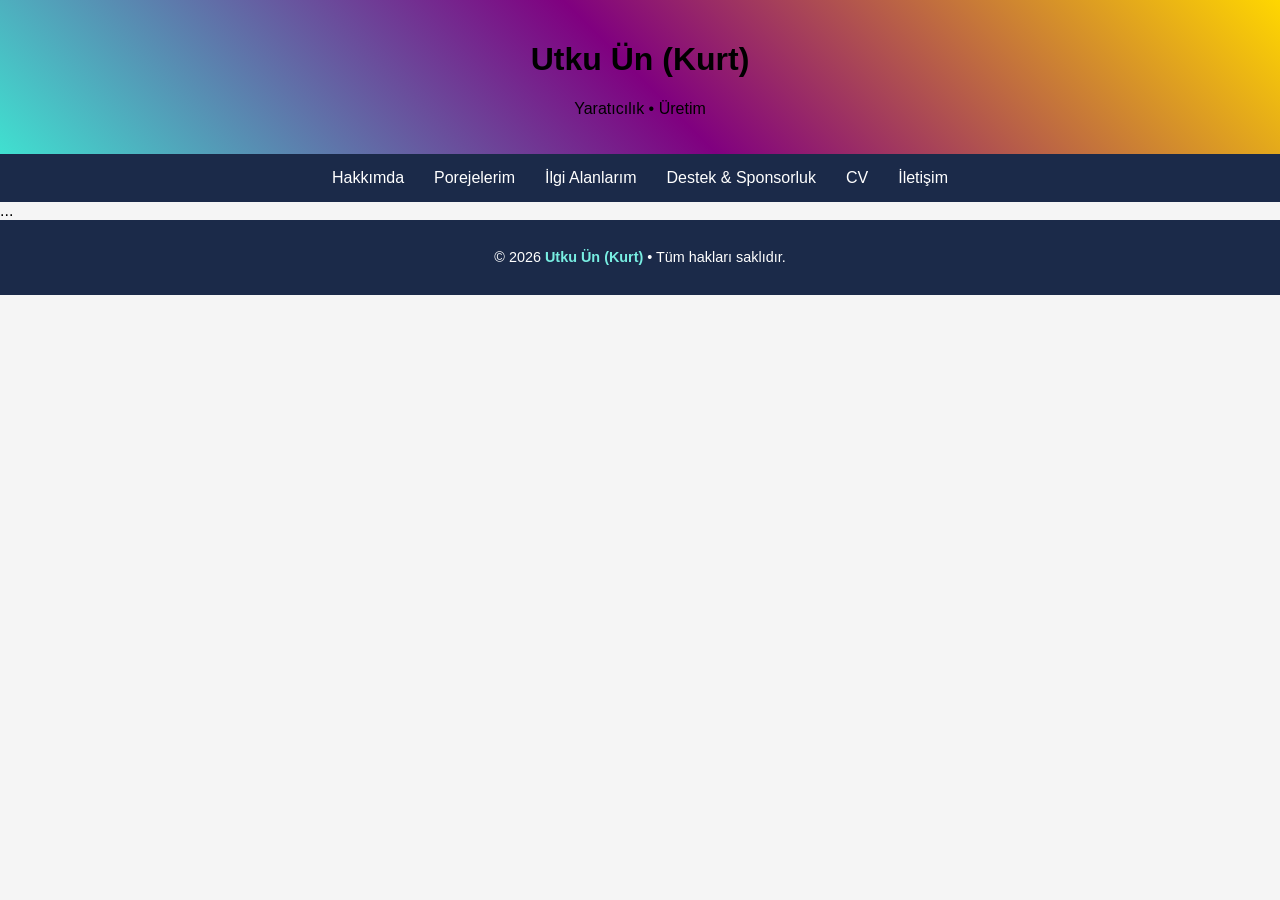
==== index.html @ 03e9b85d "Update index.html" ====
<!DOCTYPE html>
<html lang="tr">
    <head>
        <meta charset="UTF-8">
        <title>Ana Sayfa</title>
        <link rel="stylesheet" href="./css/base.css">
        <link rel="stylesheet" href="./css/content.css">
    </head>
    <body>

        <header>
            <h1>Utku Ün (Kurt)</h1>
            <p>Yaratıcılık • Üretim</p>
        </header>

        <nav>
            <a href="./about-me/index.html">Hakkımda</a>
            <a href="./my-projects/index.html">Porejelerim</a>
            <a href="./my-areas-of-interest/index.html">İlgi Alanlarım</a>
            <a href="./support-and-sponsorship/index.html">Destek & Sponsorluk</a>
            <a href="./my-cv/index.html">CV</a>
            <a href="./contact-me/index.html">İletişim</a>
        </nav>

        ...

        <footer>
            <P>
                © 2026 
                <span class="brand">Utku Ün (Kurt)</a></span> • 
                Tüm hakları saklıdır.
            </P>
        </footer>
    </body>
</html>
---- css/base.css ----
/* SAYFAYA AİT TEMEL TASARIM*/
:root {
    --color-brand: #78eee2;
    --color-offical-dark: #1B2A49;
    --color-offical-open: #445b85;
    --color-text-dark: #000;
    --color-text-open: #fff;
}

body {
    font-family: Arial, sans-serif;
    background: #f5f5f5;
    color: var(--color-text-dark);
    margin: 0;
    padding: 0px;
}

body a {
    text-decoration: none;
}

body section {
    padding: 20px;
}

header {
    background: linear-gradient(
    45deg,
    #40E0D0, /* turkuaz */
    #800080, /* mor */
    #FFD700  /* altın */
    );
    padding: 20px;
    text-align: center;
}

nav {
    background-color: var(--color-offical-dark);
    display: flex;
    justify-content: center;
}

nav a {
    color: var(--color-text-open);
    padding: 15px;
    /*text-decoration: none;*/
    transition: background 0.3s ease, color 0.3s ease;
}

nav a:hover {
    background-color: var(--color-offical-open);
    color: var(--color-brand);
}

footer {
    background-color: var(--color-offical-dark);
    color: var(--color-text-open);
    text-align: center;
    padding: 15px;
    font-size: 0.9em;
}

.brand {
    font-weight: bold;
    color: var(--color-brand)
}
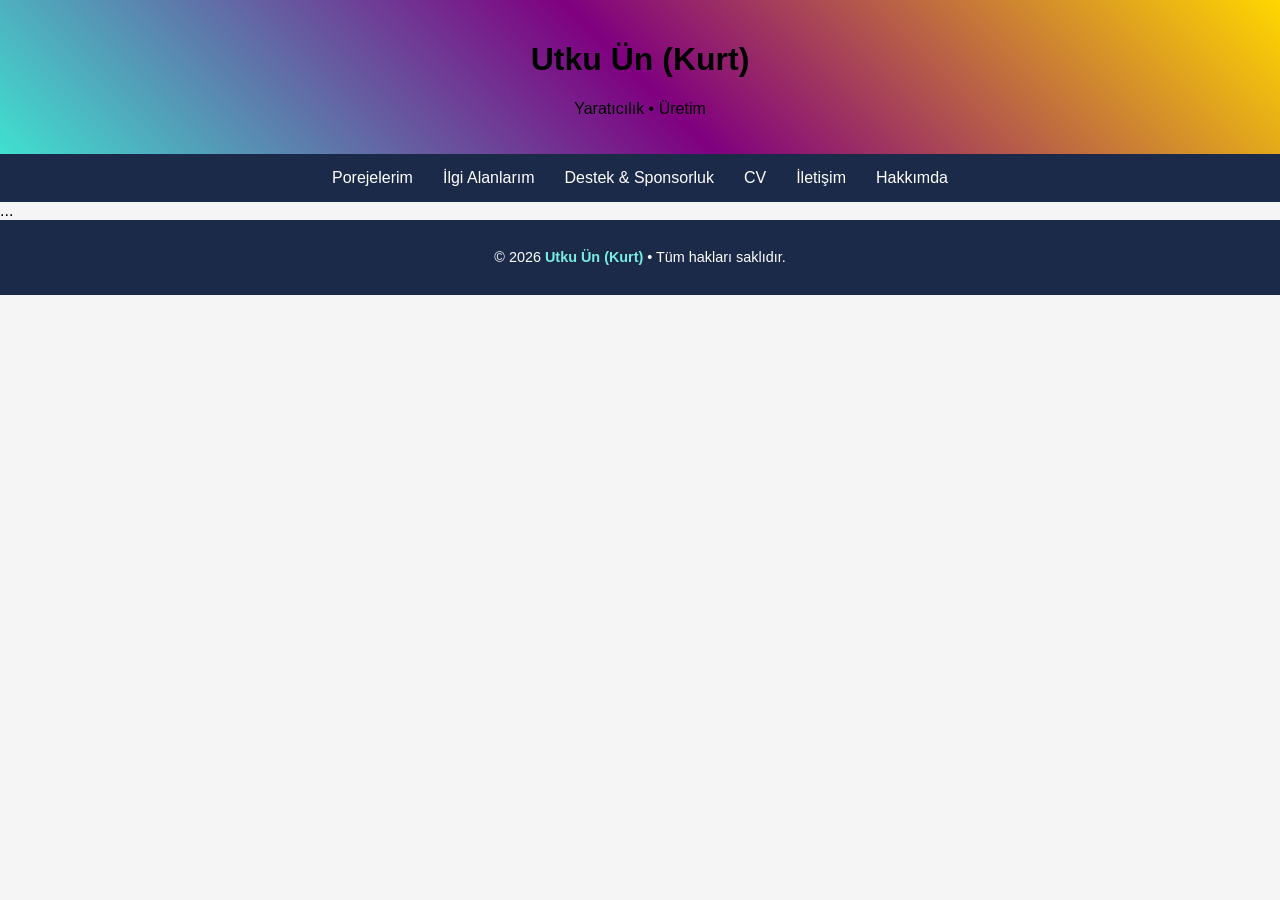
==== commit a5750355: "Update index.html" ====
--- a/index.html
+++ b/index.html
@@ -14,12 +14,12 @@
         </header>
 
         <nav>
-            <a href="./about-me/index.html">Hakkımda</a>
             <a href="./my-projects/index.html">Porejelerim</a>
             <a href="./my-areas-of-interest/index.html">İlgi Alanlarım</a>
             <a href="./support-and-sponsorship/index.html">Destek & Sponsorluk</a>
             <a href="./my-cv/index.html">CV</a>
             <a href="./contact-me/index.html">İletişim</a>
+            <a href="./about-me/index.html">Hakkımda</a>
         </nav>
 
         ...
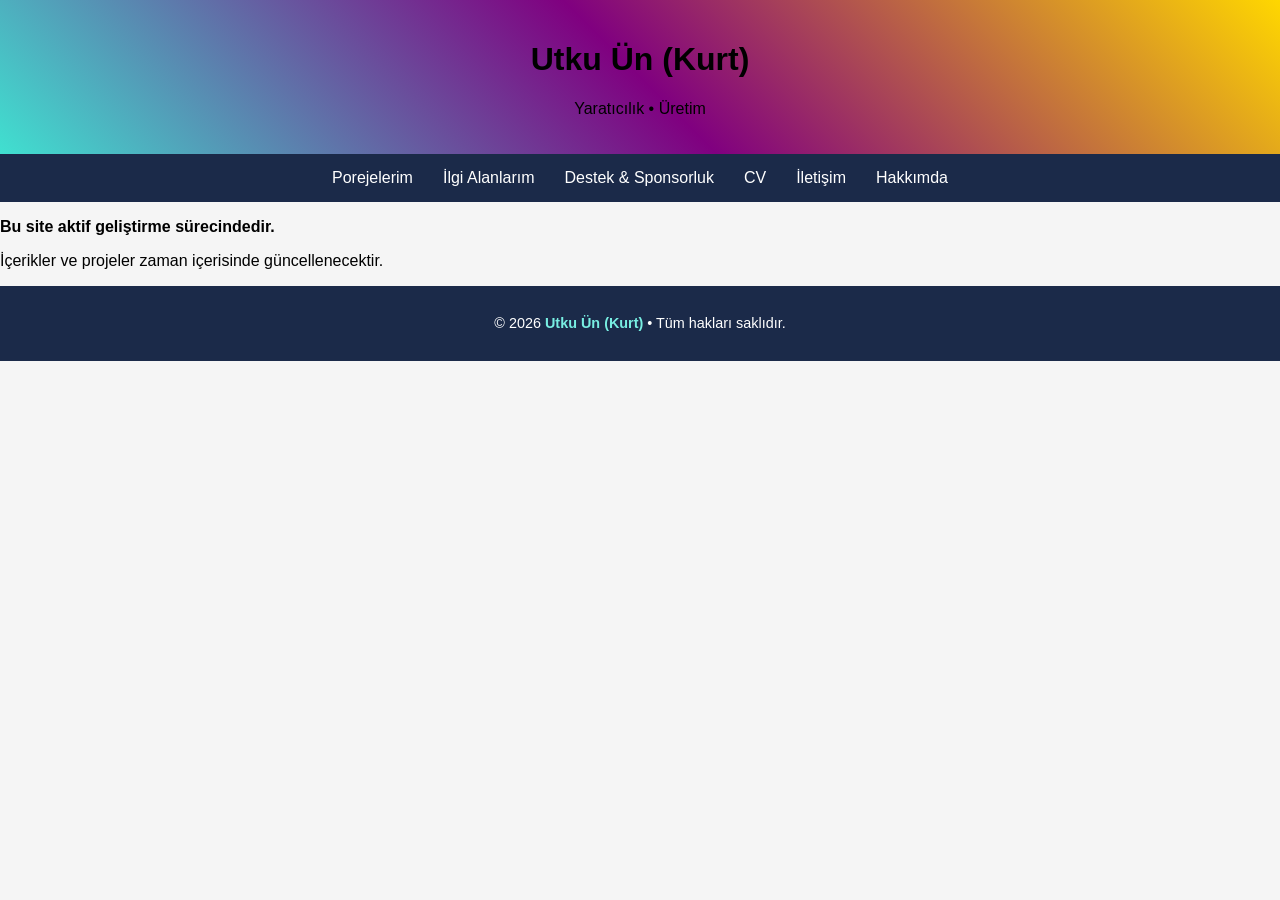
==== commit 4c55725f: "Update index.html" ====
--- a/index.html
+++ b/index.html
@@ -1,3 +1,10 @@
+<!--
+# SPDX-License-Identifier: ...
+# Created: 2026-10-13
+# Author: Uruz - Utku Ün (Kurt)
+-->
+
+
 <!DOCTYPE html>
 <html lang="tr">
     <head>
@@ -22,7 +29,8 @@
             <a href="./about-me/index.html">Hakkımda</a>
         </nav>
 
-        ...
+        <p><strong>Bu site aktif geliştirme sürecindedir.</strong></p>
+        <p>İçerikler ve projeler zaman içerisinde güncellenecektir.</p>
 
         <footer>
             <P>
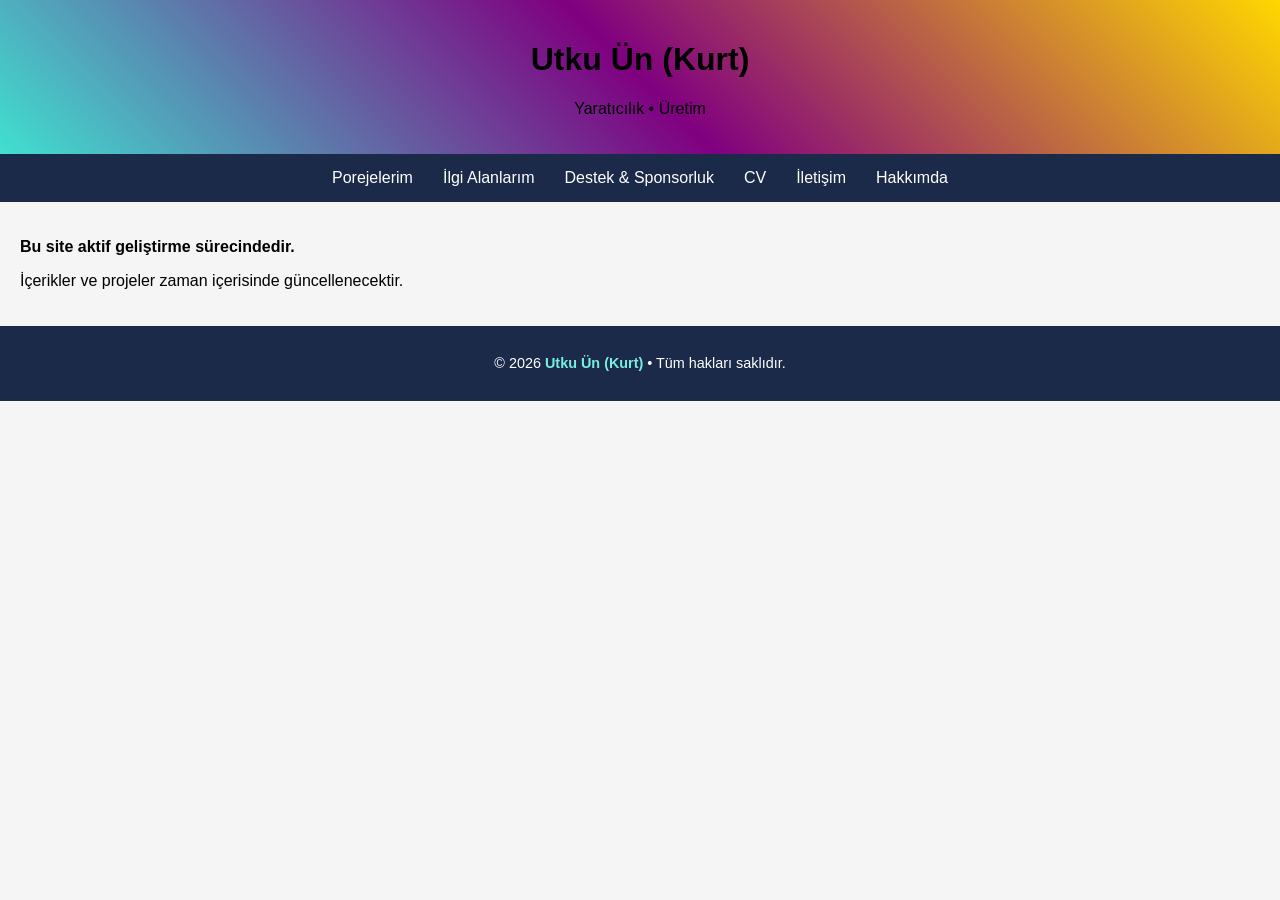
==== commit 7d99b36a: "Update index.html" ====
--- a/index.html
+++ b/index.html
@@ -29,8 +29,12 @@
             <a href="./about-me/index.html">Hakkımda</a>
         </nav>
 
-        <p><strong>Bu site aktif geliştirme sürecindedir.</strong></p>
-        <p>İçerikler ve projeler zaman içerisinde güncellenecektir.</p>
+        <section>
+            <div class="card">
+                <p><strong>Bu site aktif geliştirme sürecindedir.</strong></p>
+                <p>İçerikler ve projeler zaman içerisinde güncellenecektir.</p>
+            </div>
+        </section>
 
         <footer>
             <P>
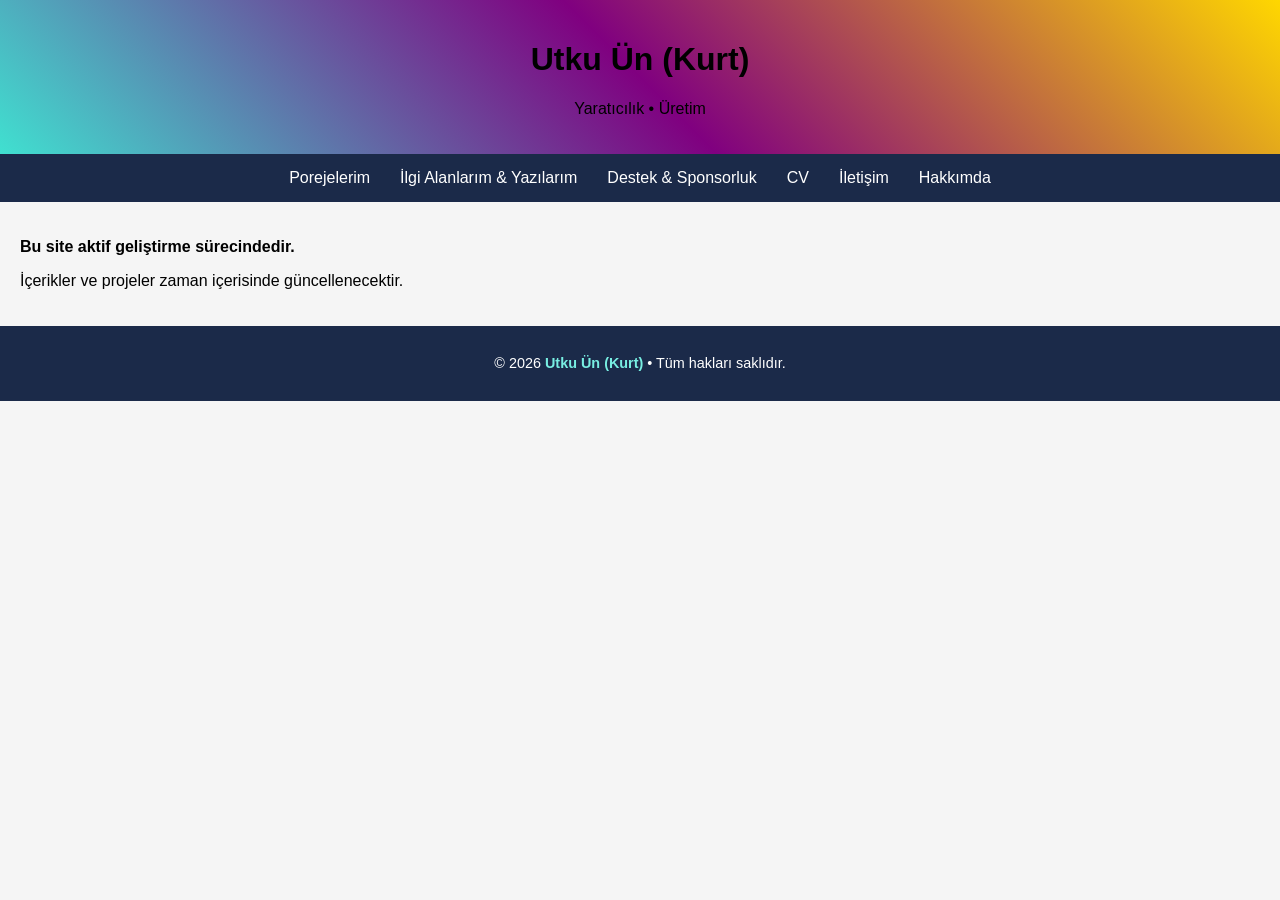
==== commit 54bca33e: "Update index.html" ====
--- a/index.html
+++ b/index.html
@@ -22,7 +22,7 @@
 
         <nav>
             <a href="./my-projects/index.html">Porejelerim</a>
-            <a href="./my-areas-of-interest/index.html">İlgi Alanlarım</a>
+            <a href="./my-areas-of-interest-and-writings/index.html">İlgi Alanlarım & Yazılarım</a>
             <a href="./support-and-sponsorship/index.html">Destek & Sponsorluk</a>
             <a href="./my-cv/index.html">CV</a>
             <a href="./contact-me/index.html">İletişim</a>
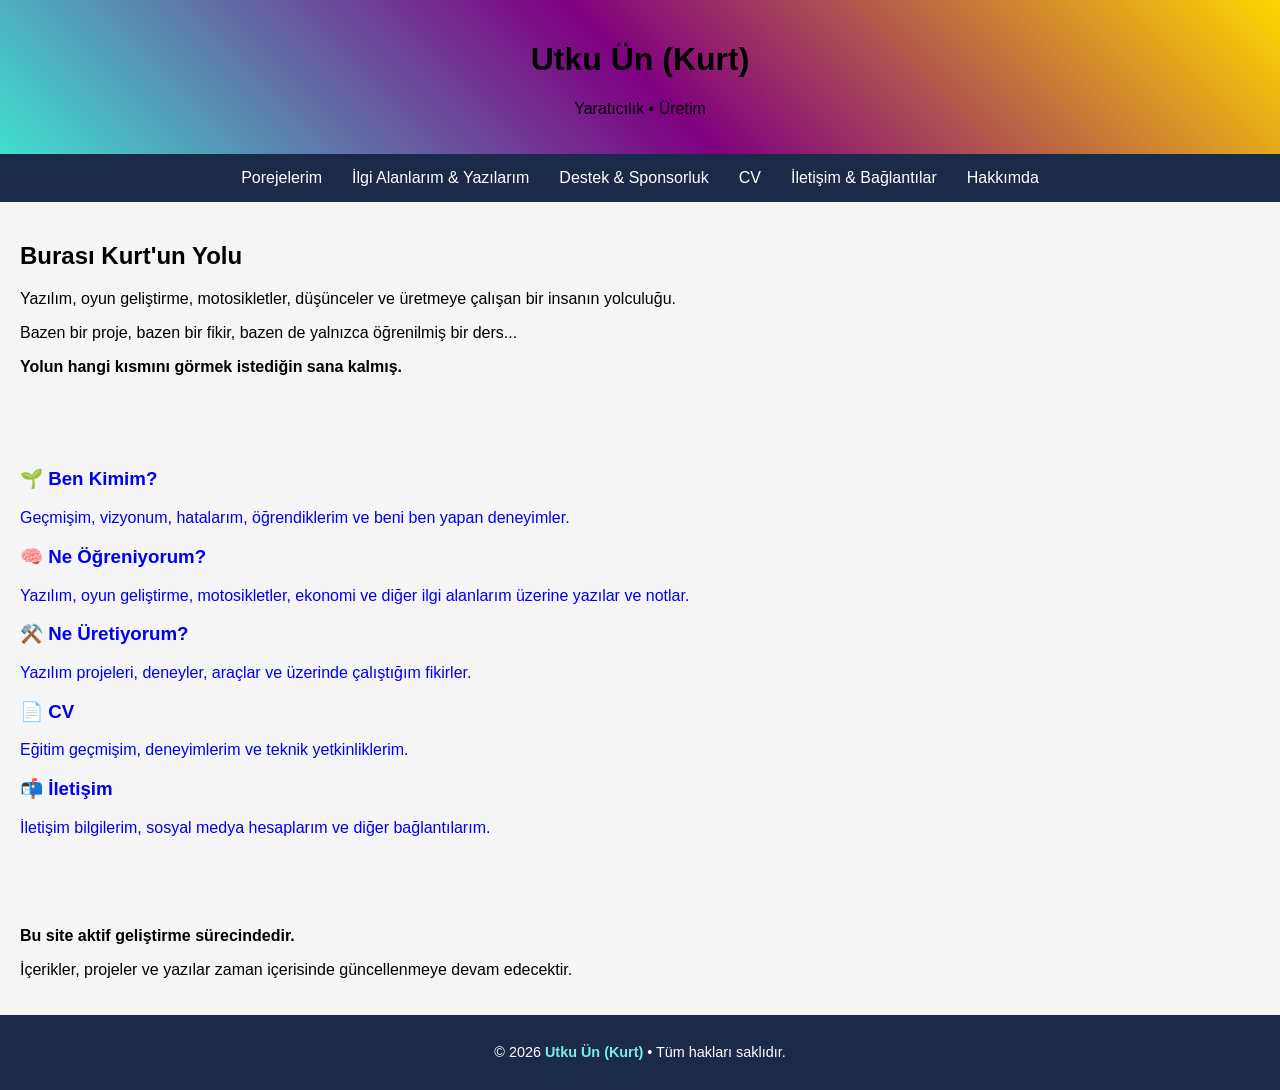
==== commit df97e9dd: "Update navigation and content in index.html" ====
--- a/index.html
+++ b/index.html
@@ -25,14 +25,57 @@
             <a href="./my-areas-of-interest-and-writings/index.html">İlgi Alanlarım & Yazılarım</a>
             <a href="./support-and-sponsorship/index.html">Destek & Sponsorluk</a>
             <a href="./my-cv/index.html">CV</a>
-            <a href="./contact-me/index.html">İletişim</a>
+            <a href="./contact-me-and-links/index.html">İletişim & Bağlantılar</a>
             <a href="./about-me/index.html">Hakkımda</a>
         </nav>
 
         <section>
+            <h1>Burası Kurt'un Yolu</h1>
+
+            <div class="card">
+                <p>Yazılım, oyun geliştirme, motosikletler, düşünceler ve üretmeye çalışan bir insanın yolculuğu.</p>
+                <p>Bazen bir proje, bazen bir fikir, bazen de yalnızca öğrenilmiş bir ders...</p>
+                <p><strong>Yolun hangi kısmını görmek istediğin sana kalmış.</strong></p>
+            </div>
+        </section>
+
+        <br>
+
+        <section>
+            <div class="section-cards">
+                <a class="card" href="./about-me/index.html">
+                    <h3>🌱 Ben Kimim?</h3>
+                    <p>Geçmişim, vizyonum, hatalarım, öğrendiklerim ve beni ben yapan deneyimler.</p>
+                </a>
+
+                <a class="card" href="./my-areas-of-interest-and-writings/index.html">
+                    <h3>🧠 Ne Öğreniyorum?</h3>
+                    <p>Yazılım, oyun geliştirme, motosikletler, ekonomi ve diğer ilgi alanlarım üzerine yazılar ve notlar.</p>
+                </a>
+
+                <a class="card" href="./my-projects/index.html">
+                    <h3>⚒️ Ne Üretiyorum?</h3>
+                    <p>Yazılım projeleri, deneyler, araçlar ve üzerinde çalıştığım fikirler.</p>
+                </a>
+
+                <a class="card" href="./my-cv/index.html">
+                    <h3>📄 CV</h3>
+                    <p>Eğitim geçmişim, deneyimlerim ve teknik yetkinliklerim.</p>
+                </a>
+
+                <a class="card" href="./contact-me-and-links/index.html">
+                    <h3>📬 İletişim</h3>
+                    <p>İletişim bilgilerim, sosyal medya hesaplarım ve diğer bağlantılarım.</p>
+                </a>
+            </div>
+        </section>
+
+        <br>
+
+        <section>
             <div class="card">
                 <p><strong>Bu site aktif geliştirme sürecindedir.</strong></p>
-                <p>İçerikler ve projeler zaman içerisinde güncellenecektir.</p>
+                <p>İçerikler, projeler ve yazılar zaman içerisinde güncellenmeye devam edecektir.</p>
             </div>
         </section>
 
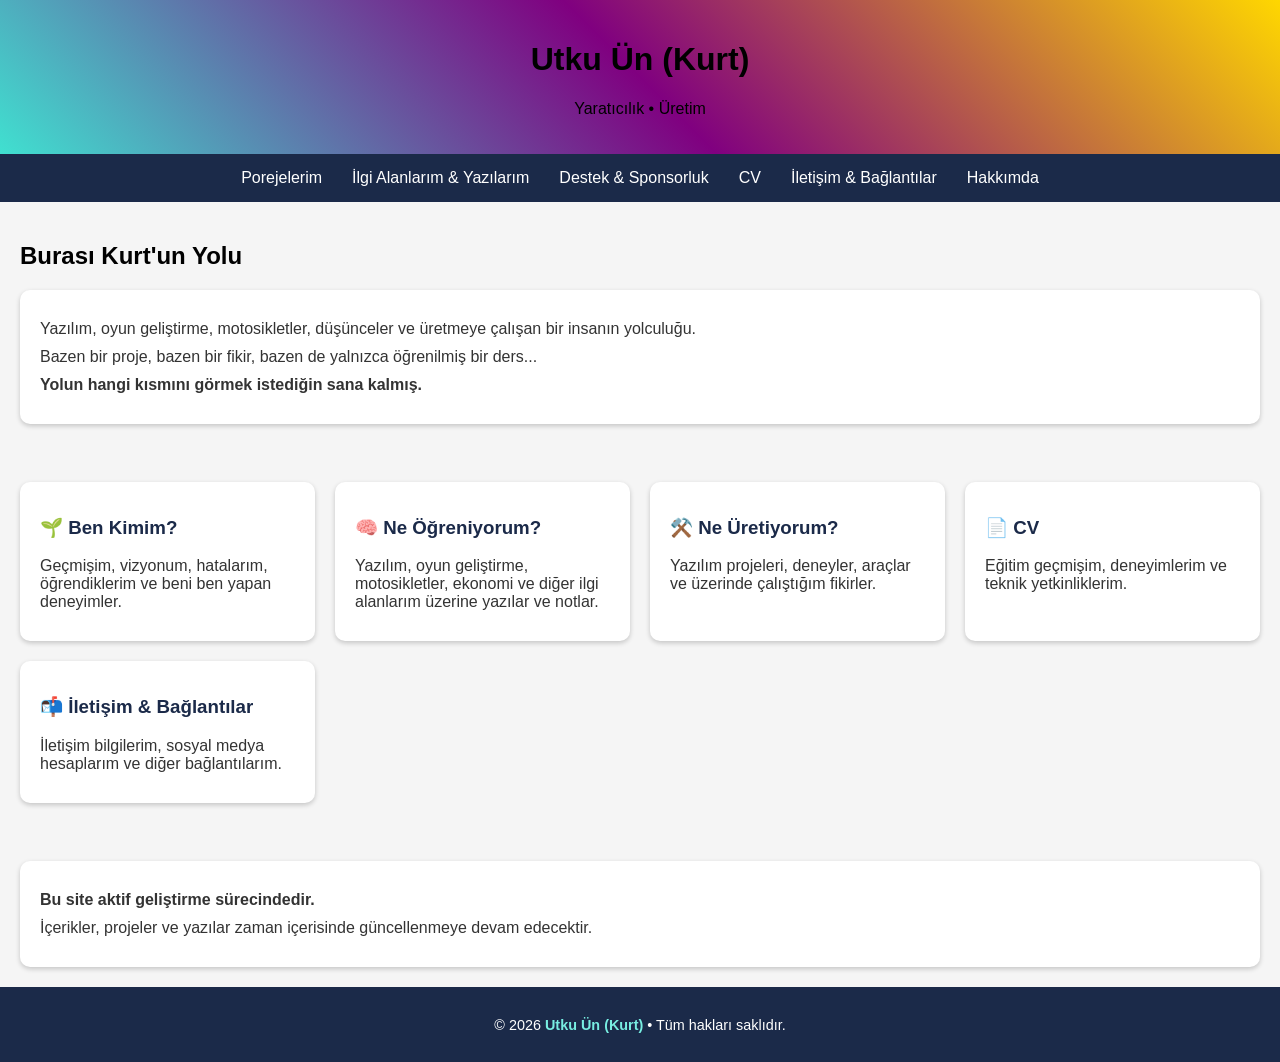
==== commit 1f2b0bc1: "Update contact section title and fix footer tag" ====
--- a/index.html
+++ b/index.html
@@ -64,7 +64,7 @@
                 </a>
 
                 <a class="card" href="./contact-me-and-links/index.html">
-                    <h3>📬 İletişim</h3>
+                    <h3>📬 İletişim & Bağlantılar</h3>
                     <p>İletişim bilgilerim, sosyal medya hesaplarım ve diğer bağlantılarım.</p>
                 </a>
             </div>
--- a/css/content.css
+++ b/css/content.css
@@ -0,0 +1,45 @@
+/* KART BÖLÜMÜ ve KARTLAR */
+.section-cards {
+    display: grid;
+    grid-template-columns: repeat(auto-fit, minmax(250px, 1fr));
+    gap: 20px;
+}
+
+.card {
+    background: #fff;
+    border-radius: 10px;
+    box-shadow: 0 2px 5px rgba(0,0,0,0.2);
+    padding: 20px;
+    position: relative;
+    transition: transform 0.3s ease, box-shadow 0.3s ease;  /* efekt uygular */
+    text-decoration: none;  /* link alt çizgisini kaldırır */
+    color: inherit;  /* yazı rengini korur */
+    display: block;  /* <a> kart gibi görünür */
+}
+
+.card:hover {
+    transform: translateY(-5px);
+    box-shadow: 0 4px 10px rgba(0,0,0,0.3);
+}
+
+.card h3 {
+    margin-top: 15px;
+    color: #1B2A49;  /* lacivert*/
+}
+
+.card p {
+    margin: 10px 0;
+    color: #333;
+}
+
+/* ROZETLER */
+.badge {
+    position: absolute;
+    top: -10px; 
+    left: -10px;
+    background: #445b85;  /* açıklacivert */
+    color: #fff;
+    padding: 5px 10px;
+    border-radius: 5px;
+    font-weight: bold;
+}
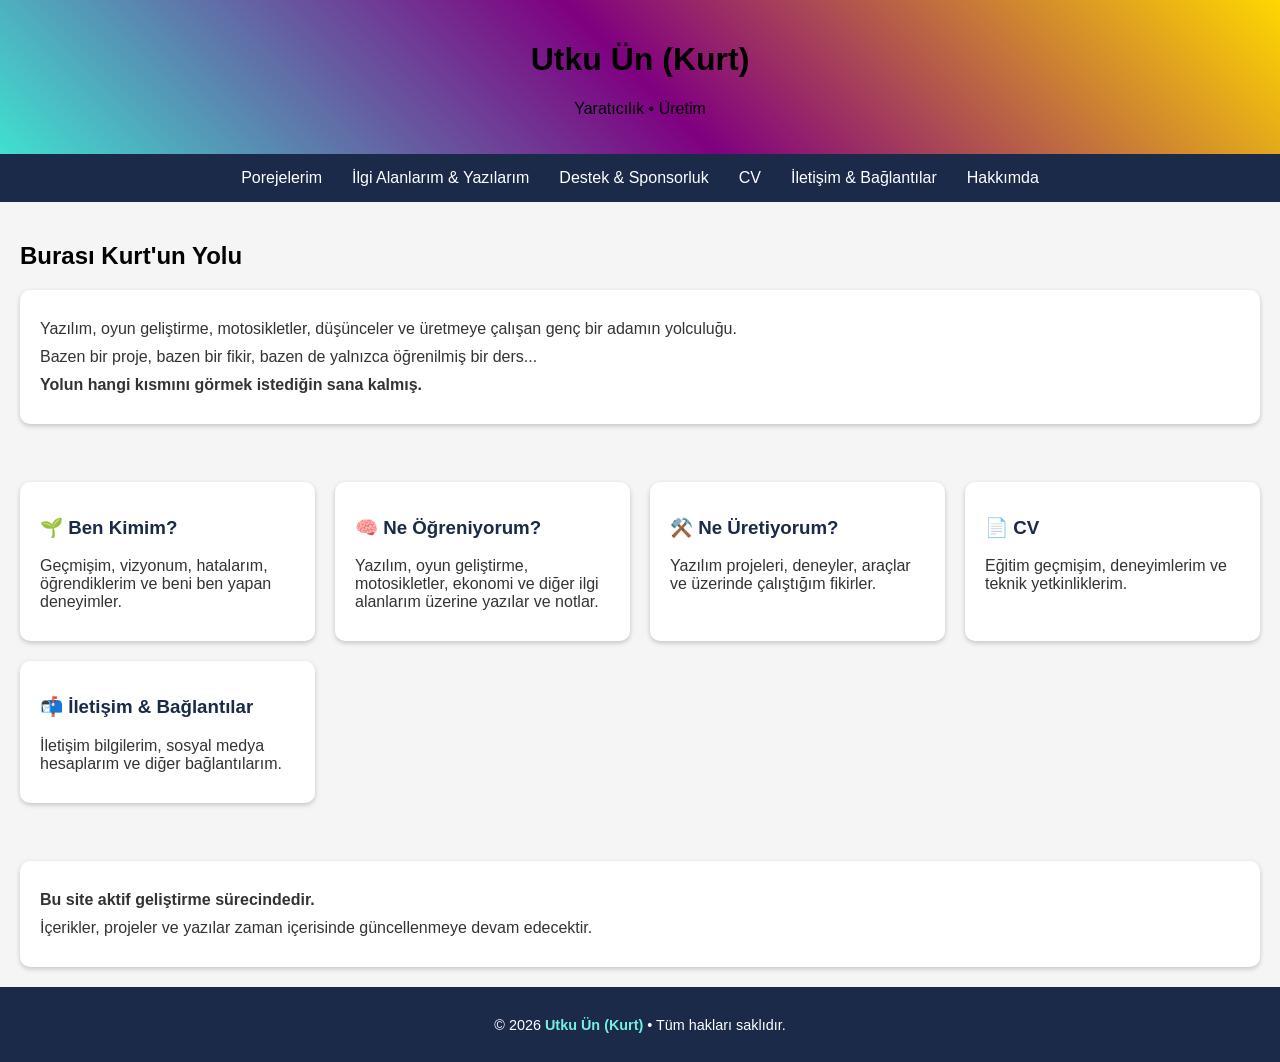
==== commit 362eafde: "Update index.html" ====
--- a/index.html
+++ b/index.html
@@ -33,7 +33,7 @@
             <h1>Burası Kurt'un Yolu</h1>
 
             <div class="card">
-                <p>Yazılım, oyun geliştirme, motosikletler, düşünceler ve üretmeye çalışan bir insanın yolculuğu.</p>
+                <p>Yazılım, oyun geliştirme, motosikletler, düşünceler ve üretmeye çalışan genç bir adamın yolculuğu.</p>
                 <p>Bazen bir proje, bazen bir fikir, bazen de yalnızca öğrenilmiş bir ders...</p>
                 <p><strong>Yolun hangi kısmını görmek istediğin sana kalmış.</strong></p>
             </div>
